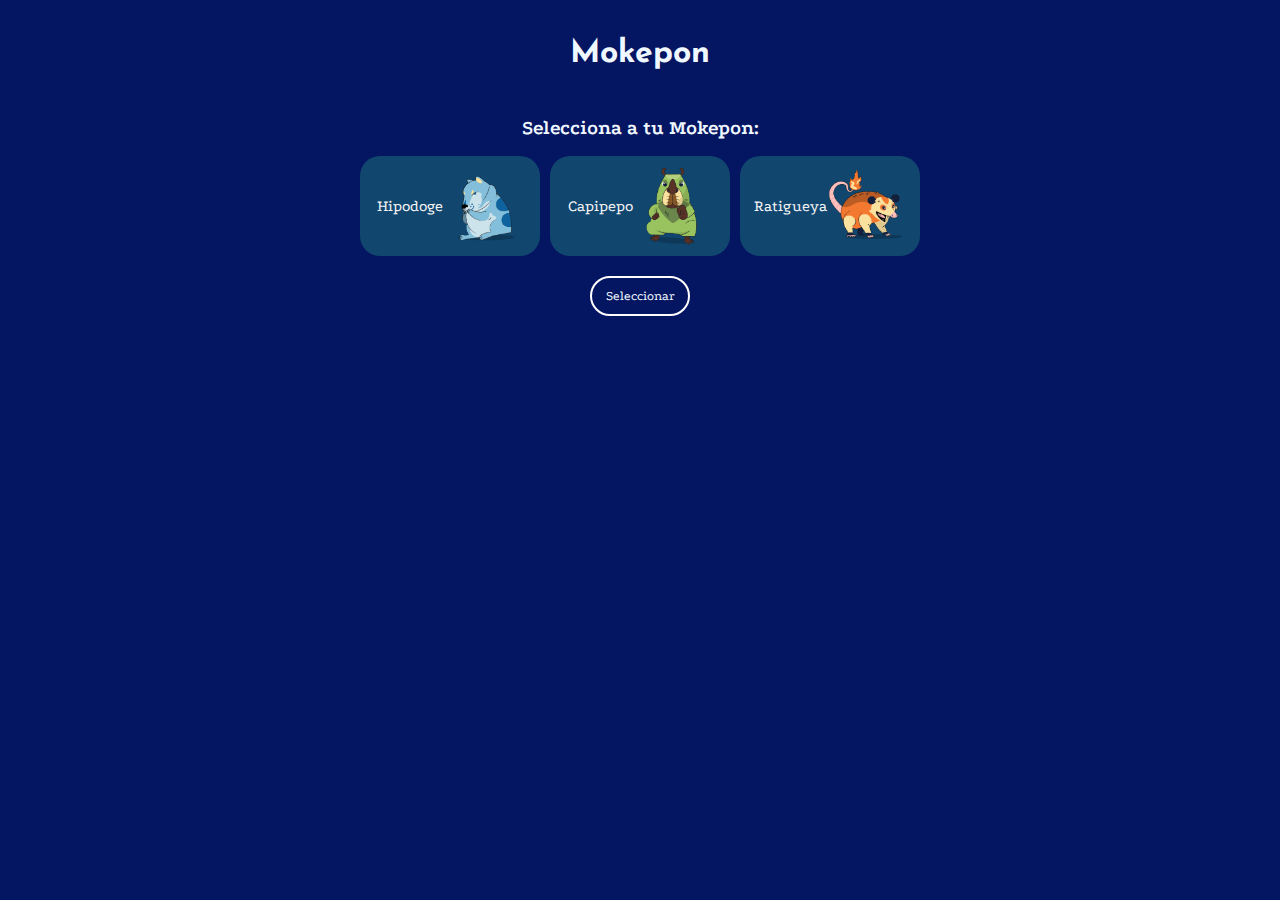
==== index.html @ 122f9793 "css grid en ataques" ====
<!DOCTYPE html>
<html lang="en">
  <head>
    <meta charset="UTF-8" />
    <meta name="viewport" content="width=device-width, initial-scale=1.0" />
    <title>MOKEPON!</title>
    <script src="./javascript/script.js"></script>
    <link rel="stylesheet" href="./style.css" />
  </head>
  <body>
    <section id="seleccionar-mascota">
      <h1 class="titulo">Mokepon</h1>

      <h2 class="subtitulo">Selecciona a tu Mokepon:</h2>

      <div class="tarjetas">
        <label class="tarjeta-de-mokepon" for="hipodoge">
          <p>Hipodoge</p>
          <img
            src="./assets/mokepons_mokepon_hipodoge_attack.png"
            alt="Hipodoge"
          />
        </label>
        <input type="radio" name="mascota" id="hipodoge" />
        <label class="tarjeta-de-mokepon" for="capipepo">
          <p>Capipepo</p>
          <img
            src="./assets/mokepons_mokepon_capipepo_attack.png"
            alt="Capipepo"
          />
        </label>
        <input type="radio" name="mascota" id="capipepo" />
        <label class="tarjeta-de-mokepon" for="ratigueya">
          <p>Ratigueya</p>
          <img
            src="./assets/mokepons_mokepon_ratigueya_attack.png"
            alt="Ratigueya"
          />
        </label>
        <input type="radio" name="mascota" id="ratigueya" />
      </div>

      <button id="boton-mascota">Seleccionar</button>
    </section>

    <section id="seleccionar-ataque">
      <h1 class="titulo">Mokepon</h1>

      <h2 class="subtitulo">Selecciona tu ataque:</h2>
      <div>
        <button id="boton-fuego" class="boton-de-ataque">Fuego 🔥</button>
        <button id="boton-agua" class="boton-de-ataque">Agua 💦</button>
        <button id="boton-tierra" class="boton-de-ataque">Tierra 🌱</button>
      </div>

        <div id="mensajes">
          <p id="resultado">Mucha suerte</p>
          <section id="reiniciar">
            <button id="boton-reiniciar">Reiniciar</button>
         </section>
        </div>

      <div class="ataques">
        <div>
          <p id="vidas-jugador"></p>
          <p id="mascota-jugador"></p>
          <div id="ataque-del-jugador"></div>
        </div>
        <div>
          <p id="vidas-enemigo"></p>
          <p id="mascota-enemigo"></p>
          <div id="ataque-del-enemigo"></div>
        </div>
      </div>
    </section>
  </body>
</html>
---- style.css ----
@import url('https://fonts.googleapis.com/css2?family=Abril+Fatface&family=Josefin+Sans&family=Merriweather:ital@0;1&family=Podkova&family=Work+Sans:wght@400;500;800&display=swap');

html {
    background-color: #041562;
    color: whitesmoke;
    font-family: 'Podkova', serif;
}

#seleccionar-mascota {
    display: flex;
    flex-direction: column;
    justify-content: center;
    align-items: center;
}

.titulo {
    color: aliceblue;
    width: 310px;
    height: 50px;
    font-size: 32px;
    display: flex;
    align-items: center;
    justify-content: center;
    font-family: 'Josefin Sans', sans-serif;
}

.subtitulo {
    color: aliceblue;
    font-size: 20px;
}

.tarjetas {
    display: flex;
    gap: 10px;
}

.tarjeta-de-mokepon {
    width: 180px;
    height: 100px;
    background: #11466f;
    padding: 10px;
    box-sizing: border-box;
    border-radius: 20px;
    display: flex;
    justify-content: center;
    align-items: center;
}

.tarjeta-de-mokepon img {
    width: 80px;
}

input {
    display: none;
}

#boton-mascota {
    width: 100px;
    height: 40px;
    border-radius: 20px;
    background-color: transparent;
    color: aliceblue;
    border: 2px solid white;
    font-family: 'Podkova', serif;
    margin-top: 20px;
}
#boton-mascota:hover {
    box-shadow: 10px 10px 0px greenyellow;
    top: 5px;
    left: -5px;
    background-color: aliceblue;
    color: #041562;
}

#seleccionar-ataque {
    flex-direction: column;
    align-items: center;
}

.boton-de-ataque {
    background-color: #11466f;
    border-radius: 20px;
    color: aliceblue;
    border-color: transparent;
    width: 100px;
    padding: 10px;
    box-sizing: border-box;
    font-family: 'Podkova', serif;
}

#mensajes {
    width: 300px;
    background-color: greenyellow;
    padding: 20px;
    margin-top: 20px;
    border-radius: 20px;
    display: flex;
    align-items: center;
    flex-direction: column;
}

#boton-reiniciar {
    border: none;
    color: #041562;
    font-family: 'Podkova', serif;
}

.ataques {
    display: grid;
    grid-template-columns: 100px 100px;
}
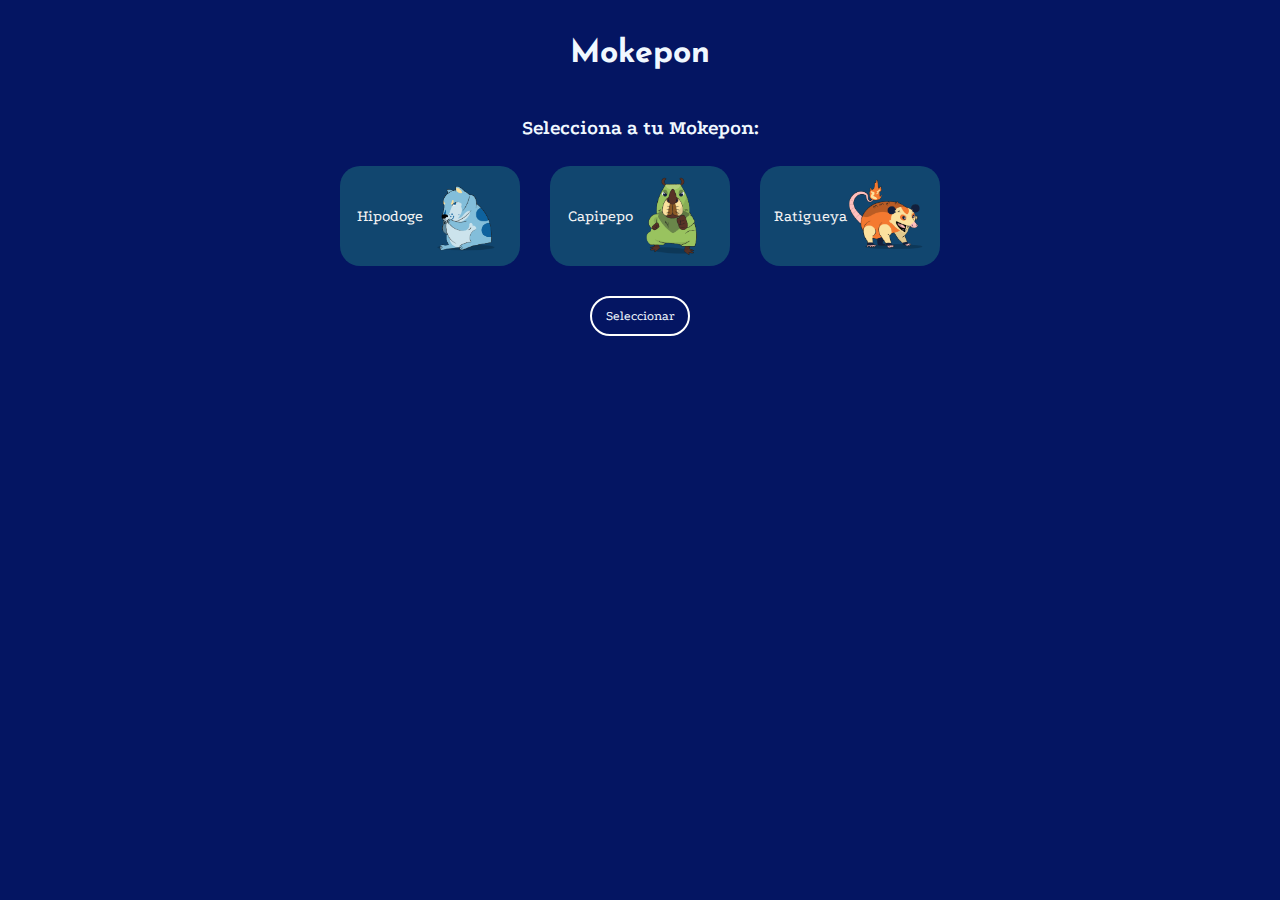
==== commit 944f1f8e: "cambios en el hover de las tarjetas de los mokepones" ====
--- a/index.html
+++ b/index.html
@@ -14,7 +14,7 @@
       <h2 class="subtitulo">Selecciona a tu Mokepon:</h2>
 
       <div class="tarjetas">
-        <label class="tarjeta-de-mokepon" for="hipodoge">
+        <label class="tarjeta-de-mokepon tarjeta-hipodoge" for="hipodoge">
           <p>Hipodoge</p>
           <img
             src="./assets/mokepons_mokepon_hipodoge_attack.png"
@@ -22,7 +22,7 @@
           />
         </label>
         <input type="radio" name="mascota" id="hipodoge" />
-        <label class="tarjeta-de-mokepon" for="capipepo">
+        <label class="tarjeta-de-mokepon tarjeta-capipepo" for="capipepo">
           <p>Capipepo</p>
           <img
             src="./assets/mokepons_mokepon_capipepo_attack.png"
@@ -30,7 +30,7 @@
           />
         </label>
         <input type="radio" name="mascota" id="capipepo" />
-        <label class="tarjeta-de-mokepon" for="ratigueya">
+        <label class="tarjeta-de-mokepon tarjeta-ratigueya" for="ratigueya">
           <p>Ratigueya</p>
           <img
             src="./assets/mokepons_mokepon_ratigueya_attack.png"
@@ -47,7 +47,8 @@
       <h1 class="titulo">Mokepon</h1>
 
       <h2 class="subtitulo">Selecciona tu ataque:</h2>
-      <div>
+
+      <div class="tarjetas-ataques">
         <button id="boton-fuego" class="boton-de-ataque">Fuego 🔥</button>
         <button id="boton-agua" class="boton-de-ataque">Agua 💦</button>
         <button id="boton-tierra" class="boton-de-ataque">Tierra 🌱</button>
--- a/style.css
+++ b/style.css
@@ -29,7 +29,7 @@
     font-size: 20px;
 }
 
-.tarjetas {
+.tarjetas, .tarjetas-ataques {
     display: flex;
     gap: 10px;
 }
@@ -39,6 +39,7 @@
     height: 100px;
     background: #11466f;
     padding: 10px;
+    margin: 10px;
     box-sizing: border-box;
     border-radius: 20px;
     display: flex;
@@ -48,6 +49,43 @@
 
 .tarjeta-de-mokepon img {
     width: 80px;
+}
+
+.tarjeta-de-mokepon:hover {
+    box-shadow: 10px 10px 0px #11466f;
+    top: 5px;
+    left: -5px;
+    background-color: white;
+    color: #041562;
+}
+
+.tarjeta-de-mokepon:active {
+    background-color: aquamarine;
+    border: 1px solid white;
+}
+
+.tarjeta-hipodoge:hover {
+    box-shadow: 10px 10px 0px #6499E9;
+    top: 5px;
+    left: -5px;
+    background-color: #98E4FF;
+    color: #041562;
+}
+
+.tarjeta-capipepo:hover {
+    box-shadow: 10px 10px 0px #379237;
+    top: 5px;
+    left: -5px;
+    background-color: #82CD47;
+    color: #041562;
+}
+
+.tarjeta-ratigueya:hover {
+    box-shadow: 10px 10px 0px #F94C10;
+    top: 5px;
+    left: -5px;
+    background-color: #FD8D14;
+    color: #041562;
 }
 
 input {
@@ -65,7 +103,7 @@
     margin-top: 20px;
 }
 #boton-mascota:hover {
-    box-shadow: 10px 10px 0px greenyellow;
+    box-shadow: 10px 10px 0px #45FFCA;
     top: 5px;
     left: -5px;
     background-color: aliceblue;
@@ -86,6 +124,18 @@
     padding: 10px;
     box-sizing: border-box;
     font-family: 'Podkova', serif;
+    display: flex;
+}
+
+.boton-de-ataque:hover {
+    background-color: greenyellow;
+    color: #041562;
+}
+
+.boton-de-ataque:disabled {
+    color: #555455;
+    background: #302e30;
+    cursor: not-allowed;
 }
 
 #mensajes {
@@ -97,6 +147,9 @@
     display: flex;
     align-items: center;
     flex-direction: column;
+    color: #041562;
+    font-size: 30px;
+    text-align: center;
 }
 
 #boton-reiniciar {
@@ -108,4 +161,40 @@
 .ataques {
     display: grid;
     grid-template-columns: 100px 100px;
+}
+
+#vidas-jugador, #vidas-enemigo {
+    font-size: 32px;
+    margin-bottom: 0px;
+}
+
+@media (max-width: 860px) {
+    .tarjetas {
+        flex-direction: column;
+    }
+    .tarjeta-de-mokepon {
+        width: 250px;
+        height: 100px;
+        background: #11466f;
+        padding: 30px;
+        box-sizing: border-box;
+        border-radius: 20px;
+        display: flex;
+        justify-content: center;
+        align-items: center;
+        font-size: 25px;
+    }
+    .tarjeta-de-mokepon img {
+        width: 100px;
+    }
+    .boton-de-ataque {
+        width: 110;
+        height: 70px;
+        font-size: 18px;
+        margin: 10px;
+        display: inline;
+    }
+    .tarjetas, .tarjetas-ataques {
+        flex-direction: column;
+    }
 }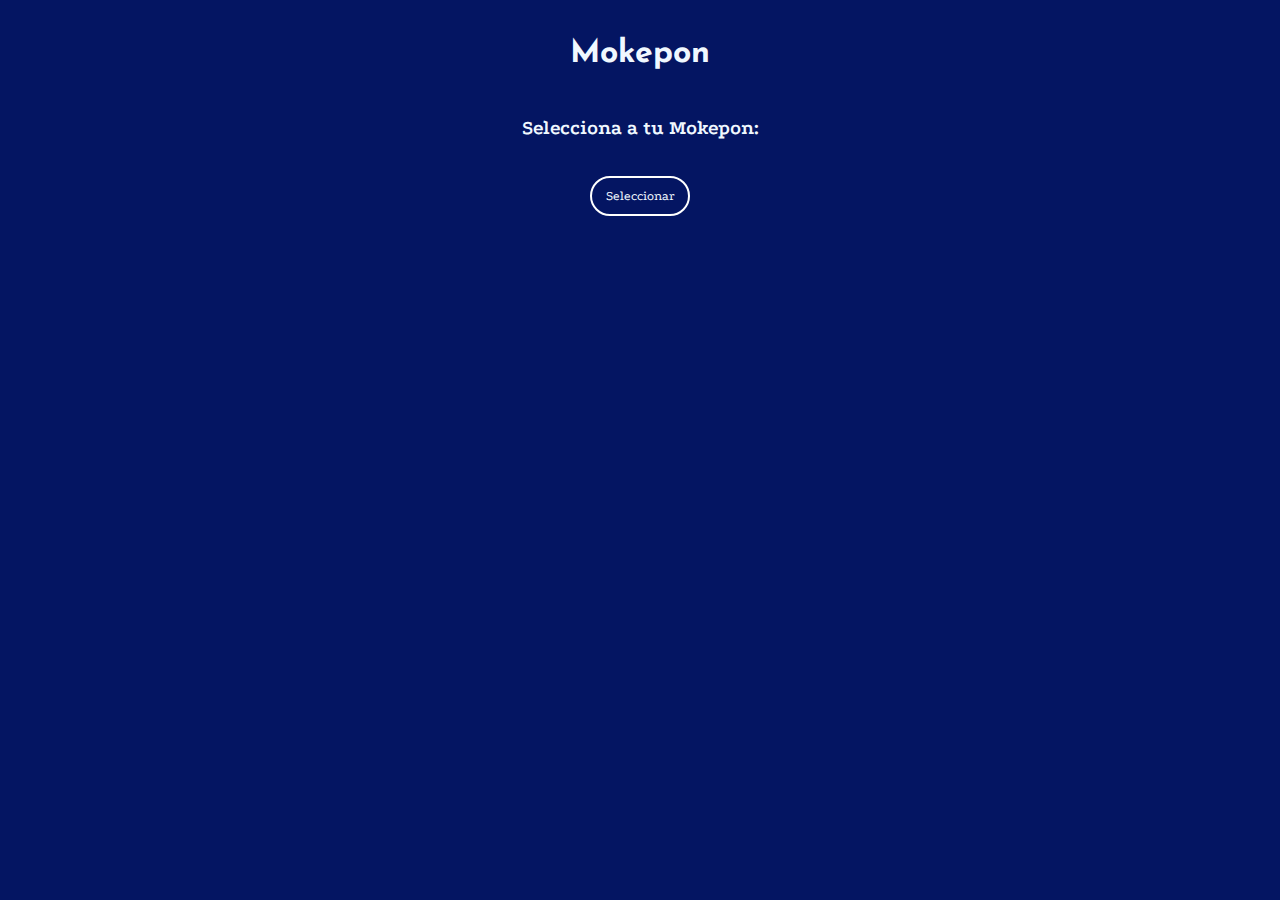
==== commit bb2ecdc6: "cambio en las tarjetas ahora se hacen con javascript al parecer" ====
--- a/index.html
+++ b/index.html
@@ -3,8 +3,8 @@
   <head>
     <meta charset="UTF-8" />
     <meta name="viewport" content="width=device-width, initial-scale=1.0" />
+    <meta name="color-scheme" content="dark light">
     <title>MOKEPON!</title>
-    <script src="./javascript/script.js"></script>
     <link rel="stylesheet" href="./style.css" />
   </head>
   <body>
@@ -14,30 +14,7 @@
       <h2 class="subtitulo">Selecciona a tu Mokepon:</h2>
 
       <div class="tarjetas">
-        <label class="tarjeta-de-mokepon tarjeta-hipodoge" for="hipodoge">
-          <p>Hipodoge</p>
-          <img
-            src="./assets/mokepons_mokepon_hipodoge_attack.png"
-            alt="Hipodoge"
-          />
-        </label>
-        <input type="radio" name="mascota" id="hipodoge" />
-        <label class="tarjeta-de-mokepon tarjeta-capipepo" for="capipepo">
-          <p>Capipepo</p>
-          <img
-            src="./assets/mokepons_mokepon_capipepo_attack.png"
-            alt="Capipepo"
-          />
-        </label>
-        <input type="radio" name="mascota" id="capipepo" />
-        <label class="tarjeta-de-mokepon tarjeta-ratigueya" for="ratigueya">
-          <p>Ratigueya</p>
-          <img
-            src="./assets/mokepons_mokepon_ratigueya_attack.png"
-            alt="Ratigueya"
-          />
-        </label>
-        <input type="radio" name="mascota" id="ratigueya" />
+        
       </div>
 
       <button id="boton-mascota">Seleccionar</button>
@@ -74,5 +51,6 @@
         </div>
       </div>
     </section>
+    <script src="./javascript/script.js"></script>
   </body>
 </html>
--- a/style.css
+++ b/style.css
@@ -51,19 +51,6 @@
     width: 80px;
 }
 
-.tarjeta-de-mokepon:hover {
-    box-shadow: 10px 10px 0px #11466f;
-    top: 5px;
-    left: -5px;
-    background-color: white;
-    color: #041562;
-}
-
-.tarjeta-de-mokepon:active {
-    background-color: aquamarine;
-    border: 1px solid white;
-}
-
 .tarjeta-hipodoge:hover {
     box-shadow: 10px 10px 0px #6499E9;
     top: 5px;
@@ -90,6 +77,34 @@
 
 input {
     display: none;
+}
+/*
+input:checked + label {
+    background-color: #041562;
+}*/
+
+input:checked + .tarjeta-hipodoge {
+    box-shadow: 10px 10px 0px #6499E9;
+    top: 5px;
+    left: -5px;
+    background-color: #98E4FF;
+    color: #041562;
+}
+
+input:checked + .tarjeta-capipepo {
+    box-shadow: 10px 10px 0px #379237;
+    top: 5px;
+    left: -5px;
+    background-color: #82CD47;
+    color: #041562;
+}
+
+input:checked + .tarjeta-ratigueya {
+    box-shadow: 10px 10px 0px #F94C10;
+    top: 5px;
+    left: -5px;
+    background-color: #FD8D14;
+    color: #041562;
 }
 
 #boton-mascota {
@@ -102,6 +117,7 @@
     font-family: 'Podkova', serif;
     margin-top: 20px;
 }
+
 #boton-mascota:hover {
     box-shadow: 10px 10px 0px #45FFCA;
     top: 5px;
@@ -127,9 +143,19 @@
     display: flex;
 }
 
-.boton-de-ataque:hover {
-    background-color: greenyellow;
-    color: #041562;
+#boton-fuego:hover {
+    background-color: #FD8D14;
+    color: #c5390b;
+}
+
+#boton-agua:hover {
+    background-color: #98E4FF;
+    color: #225bb0;
+}
+
+#boton-tierra:hover {
+    background-color: #82CD47;
+    color: #0a610a;
 }
 
 .boton-de-ataque:disabled {
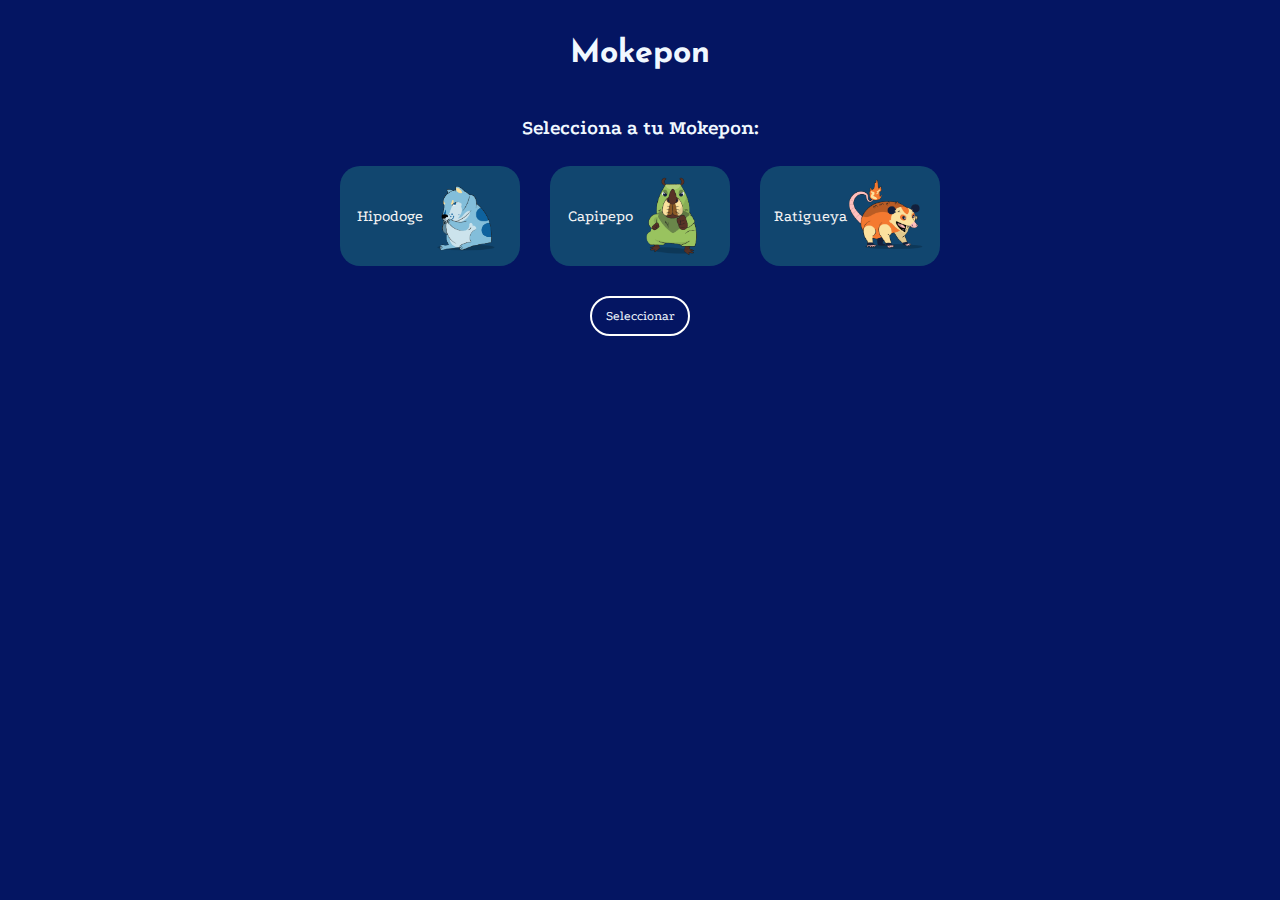
==== commit 425cf32d: "cambios en las tarjetas de mokepones" ====
--- a/index.html
+++ b/index.html
@@ -13,7 +13,7 @@
 
       <h2 class="subtitulo">Selecciona a tu Mokepon:</h2>
 
-      <div class="tarjetas">
+      <div id='contenedorTarjetas' class="tarjetas">
         
       </div>
 
